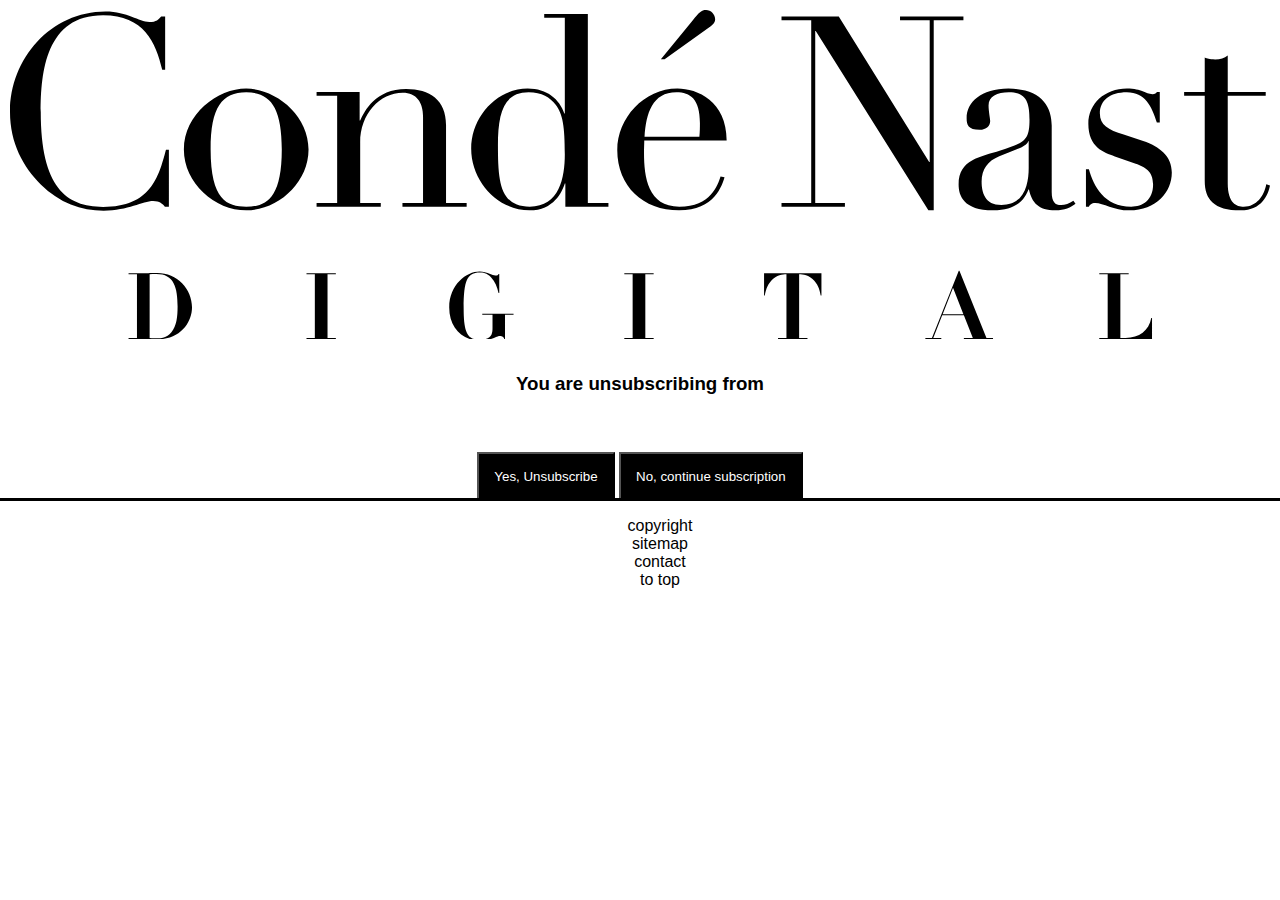
==== templates/index.html @ 32f9f40a "Work in progress. Started making the page, added some css." ====
<!doctype html>
<html>

	<head>
		<title>Unsubscribe from newsletter</title>
		<link rel="stylesheet" href="style.css"></style>
	</head>

	<body>


		<div id="wrapper">
		
			<div id="header">
				<img src="CND-Logo-New.svg" alt="conde Nast"> 
			</div><!-- #header -->
	
			<div id="content">	

				<h3>You are unsubscribing from </h3>
		
				<br>

				<button> Yes, Unsubscribe </button>
		
				<button> No, continue subscription </button>
	
			</div><!-- #content -->
	
			<div id="footer">
				<ul>
				    <li>copyright</li>
				    <li>sitemap</li>
				    <li>contact</li>
				    <li>to top</li>
				</ul>
			</div><!-- #footer -->

		</div><!-- #wrapper -->
	</body>
</html>
---- templates/style.css ----
/* mobile view */

ul {

	list-style-type: none;
}

#wrapper {
	min-height:100%;
	position:relative;
}

#header {	
	padding:10px;
}

#content {
	padding-bottom:100px; /* Height of the footer element */
}

#footer {
	border-top: 3px solid #000;
	width:100%;
	height:100px;
	position: absolute;
	bottom:0;
	left:0;
}

@media screen and (max-width: 400px) {
	body {
		
		padding: 0;
		background-color: #fff;
		font-family: europa, sans-serif;
	}	

	h3 {
		margin-top: 20px;

	}

	button {
		margin-top: 20px;
		padding:15px;
		background-color: #000;
		color:#fff;
		font-family: europa, sans-serif;
	}

	

}

/* tablet view */
@media screen and (min-width: 400px) {
	body {
		text-align: center;
		margin: 0;
		padding: 0;
		font-family: europa, sans-serif;
	}	

	h3 {
		margin-top: 20px;

	}


	button { margin-top: 20px;
		padding:15px;
		background-color: #000;
		color:#fff;
		font-family: europa, sans-serif;
	}


}

/* desktop view */
@media screen and (min-width: 900px) {
	body {
		text-align: center;
		padding: 0;
		font-family: europa, sans-serif;
	}	

	button { margin-top: 20px;
		padding:15px;
		background-color: #000;
		color:#fff;
		font-family: europa, sans-serif;

	}

	h3 {
		margin-top: 20px;

	}	
	
}
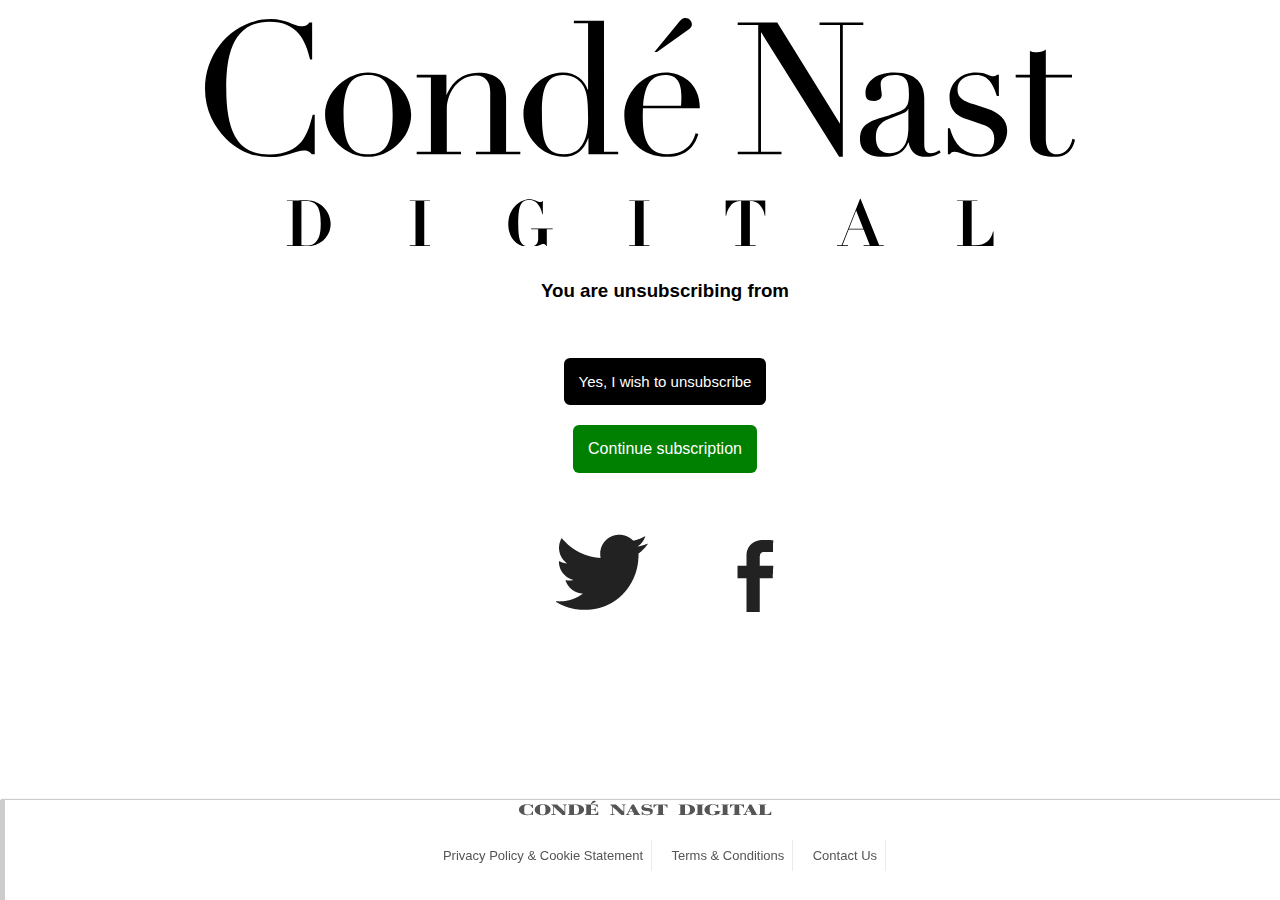
==== commit 75acfb5d: "Work in progress" ====
--- a/templates/index.html
+++ b/templates/index.html
@@ -8,11 +8,10 @@
 
 	<body>
 
-
 		<div id="wrapper">
 		
 			<div id="header">
-				<img src="CND-Logo-New.svg" alt="conde Nast"> 
+				<img src="CND-Logo-New.svg" alt="conde Nast" width="70%"> 
 			</div><!-- #header -->
 	
 			<div id="content">	
@@ -20,19 +19,30 @@
 				<h3>You are unsubscribing from </h3>
 		
 				<br>
+				
+				<form action="form.html"> 
+					<button>Yes, I wish to unsubscribe</button>
+				</form>
 
-				<button> Yes, Unsubscribe </button>
-		
-				<button> No, continue subscription </button>
-	
+				<a href="www.vogue.co.uk" class="no-button">Continue subscription</a> 		
+			
+						<br>
+
+						<a class="twitter" title="Visit the Conde Nast twitter account" href="https://twitter.com/condenast" class="sir"></a>
+							<a class="facebook" title="Visit the website of Condé Nast Digital Ltd." href="http://www.condenast.co.uk/" class="sir"></a>
+
 			</div><!-- #content -->
 	
 			<div id="footer">
+			
+				<a class="companyLogo" title="Visit the website of Condé Nast Digital Ltd." href="http://www.condenast.co.uk/" class="sir"></a>
+			
+				<br>
+
 				<ul>
-				    <li>copyright</li>
-				    <li>sitemap</li>
-				    <li>contact</li>
-				    <li>to top</li>
+				    <li><a href="http://www.condenast.co.uk/privacy/?_ga=1.135630648.806916094.1436178910">Privacy Policy &amp; Cookie Statement</a></li>
+				   	<li><a href="http://www.condenast.co.uk/terms/?_ga=1.146507965.806916094.1436178910">Terms &amp; Conditions</a></li>
+				    <li><a href="http://www.vogue.co.uk/_staticContent/contact-us.htm">Contact Us</a></li>
 				</ul>
 			</div><!-- #footer -->
 
--- a/templates/style.css
+++ b/templates/style.css
@@ -1,34 +1,151 @@
 /* mobile view */
 
-ul {
-
-	list-style-type: none;
+	ul {
+
+		list-style-type:none;
+		display:inline-block;
+	}
+
+	li {
+		text-decoration: none;
+		font-family: europa, sans-serif;
+		color: #555; 
+		font-size: small;
+		display:inline;
+		color: #555;
+		list-style-type: none;
+		padding: 7px;
+		border-right: 1px solid #ebebeb;
+		margin-right: 8px;
+		padding-right: 8px;
+		padding-top: 8px;
+		padding-bottom: 8px;
+	}
+
+	li a {
+		text-decoration: none;
+		font-family: europa, sans-serif;
+		color: #555; 
+		font-size: small;	
+	}
+
+	button {
+		font-size: 15px;
+		background-color: #000;
+	}
+
+	.no-button {
+		display: inline-block;
+		text-decoration: none;
+		border-radius: 6px;	
+		background-color: #008000;
+
+	}
+
+	button, .no-button {
+		margin-top: 20px;
+		padding: 15px;
+		color: #fff;
+		font-family: europa, sans-serif;
+		border-radius: 6px;	
+		border:none;
+	}
+	
+	.hidden {
+		display: none;
+	}
+
+	.textbox {
+		padding:4px;
+		font-family:'Prata', serif;
+		font-size: 15px;
+	}
+
+	.companyLogo {
+	  display:inline-block;
+	  background: url(sprite-fixed-size-v2.png) 0 -165px;
+	  width: 254px;
+	  height: 16px;
+	  margin-bottom: 10px;
+	}
+
+	#wrapper {
+		min-height:100%;
+		position:relative;
+	}
+
+	#header {	
+		padding:10px;
+	}
+
+	#content {
+		padding-bottom: 100px;
+		padding-left:50px; /* Height of the footer element */
+	}
+
+	#footer {
+		width:100%;
+		height:100px;
+		position: fixed;
+		bottom:0;
+		left:0;
+		box-shadow: 1px -1px 1px #ccc;
+		border-left: 5px solid #ccc;
+		float: left;  
+	}
+
+@media screen and (max-width: 1000px) {
+
+	.twitter {
+		display:inline-block;
+		background: url(sprite-fixed-size-v2.png) no-repeat 0 -309px;
+		width: 92px;
+		height: 78px;
+		margin-top:20%;
+		zoom:0.5;
+	}
+	.facebook{
+	display:inline-block;
+	background: url(sprite-fixed-size-v2.png) no-repeat -94px -309px;
+		width: 37px;
+		height: 72px;
+		margin-left:7%;
+		zoom:0.5;
+	}
+	.menuform {
+	margin-left:30%;
+	text-align:left;
+	font-family:'Prata', serif;
+	font-size: 17px;
+	}
+
 }
-
-#wrapper {
-	min-height:100%;
-	position:relative;
-}
-
-#header {	
-	padding:10px;
-}
-
-#content {
-	padding-bottom:100px; /* Height of the footer element */
-}
-
-#footer {
-	border-top: 3px solid #000;
-	width:100%;
-	height:100px;
-	position: absolute;
-	bottom:0;
-	left:0;
-}
-
-@media screen and (max-width: 400px) {
+	 input {
+		font-family: europa, sans-serif;
+		font-size: 15px;
+		padding: 12px;
+		margin-top: 8px;
+		background-color: #000;
+		color:#fff;
+		border-radius: 6px;
+		border:none;
+	}
+
 	body {
+		text-align: center;
+		
+		font-family: europa, sans-serif;
+	}	
+
+	h3 {
+		margin-top: 20px;
+	}	
+	
+/*@media screen and (max-width: 400px) {
+	
+
+
+	/*body {
 		
 		padding: 0;
 		background-color: #fff;
@@ -47,13 +164,11 @@
 		color:#fff;
 		font-family: europa, sans-serif;
 	}
-
-	
-
-}
+	
+}*/
 
 /* tablet view */
-@media screen and (min-width: 400px) {
+/*@media screen and (min-width: 400px) {
 	body {
 		text-align: center;
 		margin: 0;
@@ -66,37 +181,43 @@
 
 	}
 
-
-	button { margin-top: 20px;
+	button {
+		margin-top: 20px;
 		padding:15px;
 		background-color: #000;
 		color:#fff;
 		font-family: europa, sans-serif;
 	}
 
+}*/
+
+/* desktop view */
+
+@media screen and (min-width: 1000px) {
+
+	.twitter {
+		display:inline-block;
+		background: url(sprite-fixed-size-v2.png) no-repeat 0 -309px;
+		width: 92px;
+		height: 78px;
+		margin-top:5%;
+		
+	}
+
+	.facebook{
+	display:inline-block;
+	background: url(sprite-fixed-size-v2.png) no-repeat -94px -309px;
+		width: 37px;
+		height: 72px;
+		margin-left:7%;
+		
+	}
+
+	.menuform {
+		margin-left:40%;
+		text-align:left;
+		font-family:'Prata', serif;
+		font-size: 17px;
+	}	
 
 }
-
-/* desktop view */
-@media screen and (min-width: 900px) {
-	body {
-		text-align: center;
-		padding: 0;
-		font-family: europa, sans-serif;
-	}	
-
-	button { margin-top: 20px;
-		padding:15px;
-		background-color: #000;
-		color:#fff;
-		font-family: europa, sans-serif;
-
-	}
-
-	h3 {
-		margin-top: 20px;
-
-	}	
-	
-} 
-
